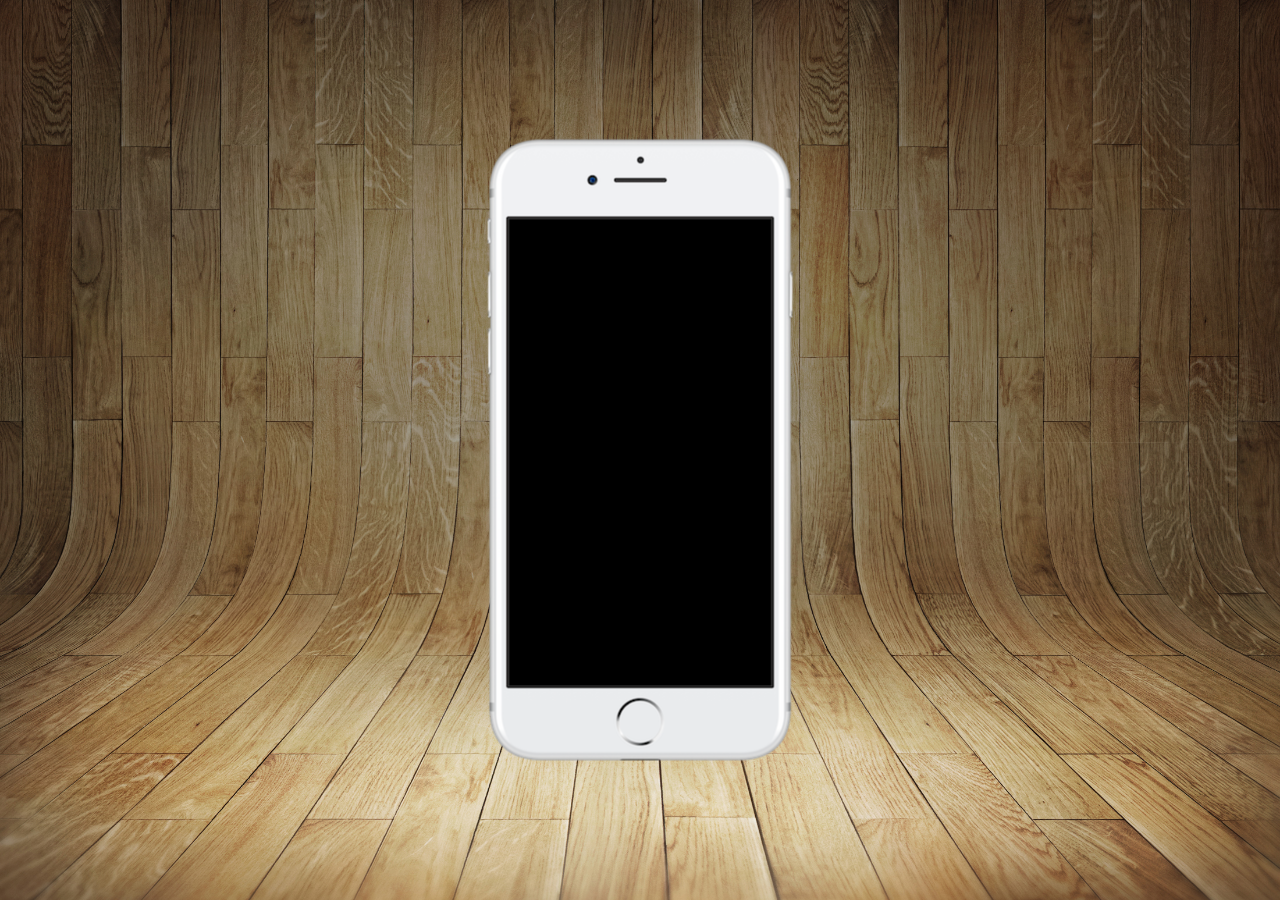
==== index.html @ e27d5678 "att" ====
<!DOCTYPE html>
<html lang="pt-br">
<head>
    <meta charset="UTF-8">
    <meta name="viewport" content="width=device-width, initial-scale=1.0">
    <title>Projeto Social</title>
    <link rel="shortcut icon" href="favicon.ico" type="image/x-icon">
    <link rel="stylesheet" href="estilos/style.css">
</head>
<body>
<main>
    <section id="telefone">

    </section>
    <section id="redes sociais">

    </section>
</main>    
</body>
</html>
---- estilos/style.css ----
@charset "UTF-8";

*{
    margin: 0%;
    padding: 0%;
    font-family: Arial, Helvetica, sans-serif;

}
html,body{
    height: 100vh;
    width: 100vw;
    background-color: black;
}
body{
    background: url(../imagens/fundo-madeira.jpg)no-repeat top center;
    background-size: cover;
    background-attachment: fixed;
}
main{
    height: 100vh;
    position: relative;
}
section#telefone{
    position: absolute;
    top: 50%;
    left: 50%;
    transform: translate(-50%, -50%);

    height: 627px;
    width: 311px;
    background-color: blue;
    background:url('../imagens/frame-iphone.png') no-repeat
}
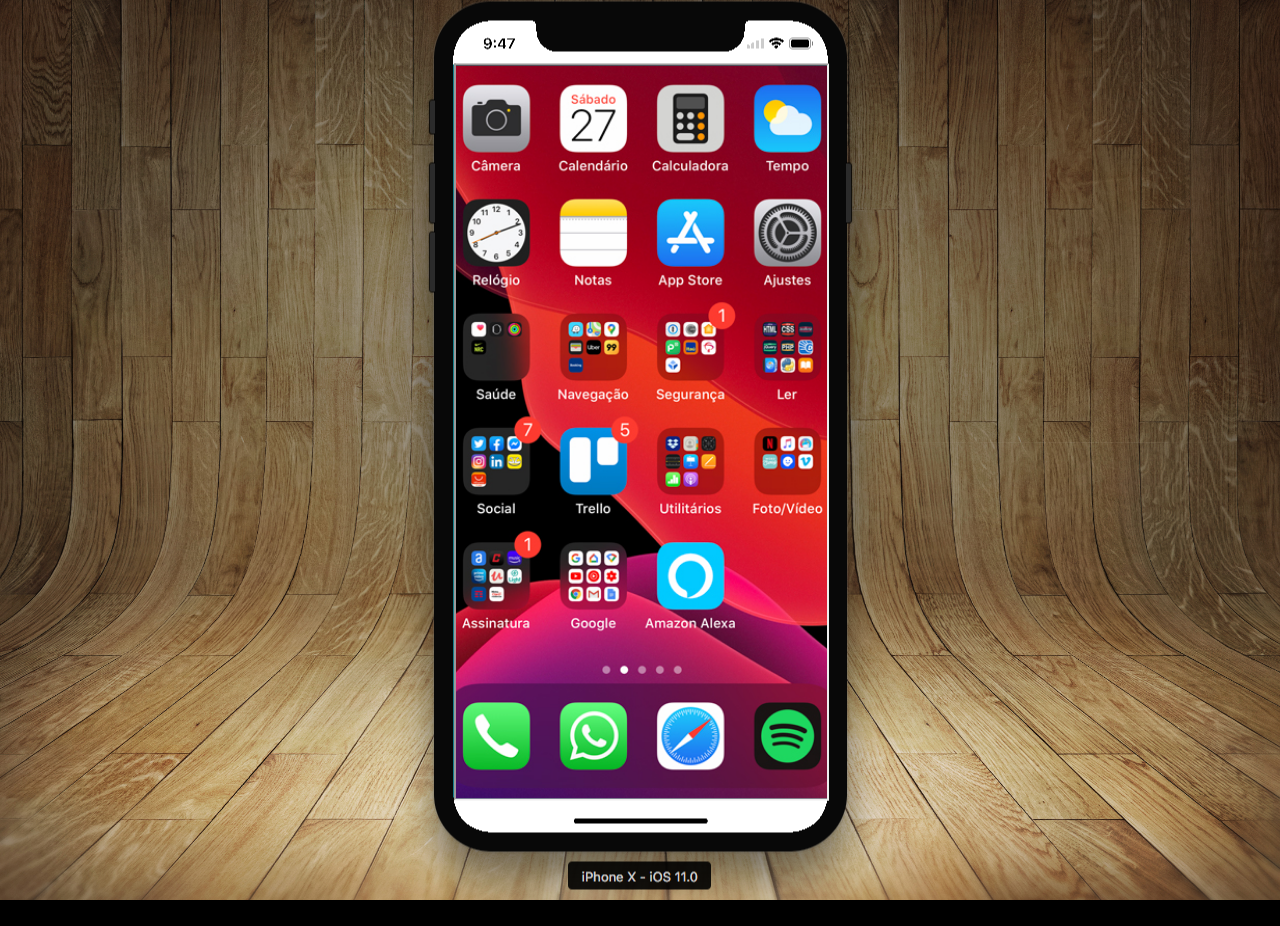
==== commit 16617dfb: "att" ====
--- a/index.html
+++ b/index.html
@@ -10,6 +10,7 @@
 <body>
 <main>
     <section id="telefone">
+        <iframe src="home.html" name="tela" id="tela"></iframe>
 
     </section>
     <section id="redes sociais">
--- a/estilos/style.css
+++ b/estilos/style.css
@@ -26,8 +26,16 @@
     left: 50%;
     transform: translate(-50%, -50%);
 
-    height: 627px;
-    width: 311px;
+    height: 951px;
+    width: 520px;
     background-color: blue;
-    background:url('../imagens/frame-iphone.png') no-repeat
+    background:url('../imagens/Daco_5347290.png');
+    
+}
+iframe#tela{
+    position: relative;
+    top: 89px;
+    left: 74px;
+    width: 371px;
+    height: 733px;
 }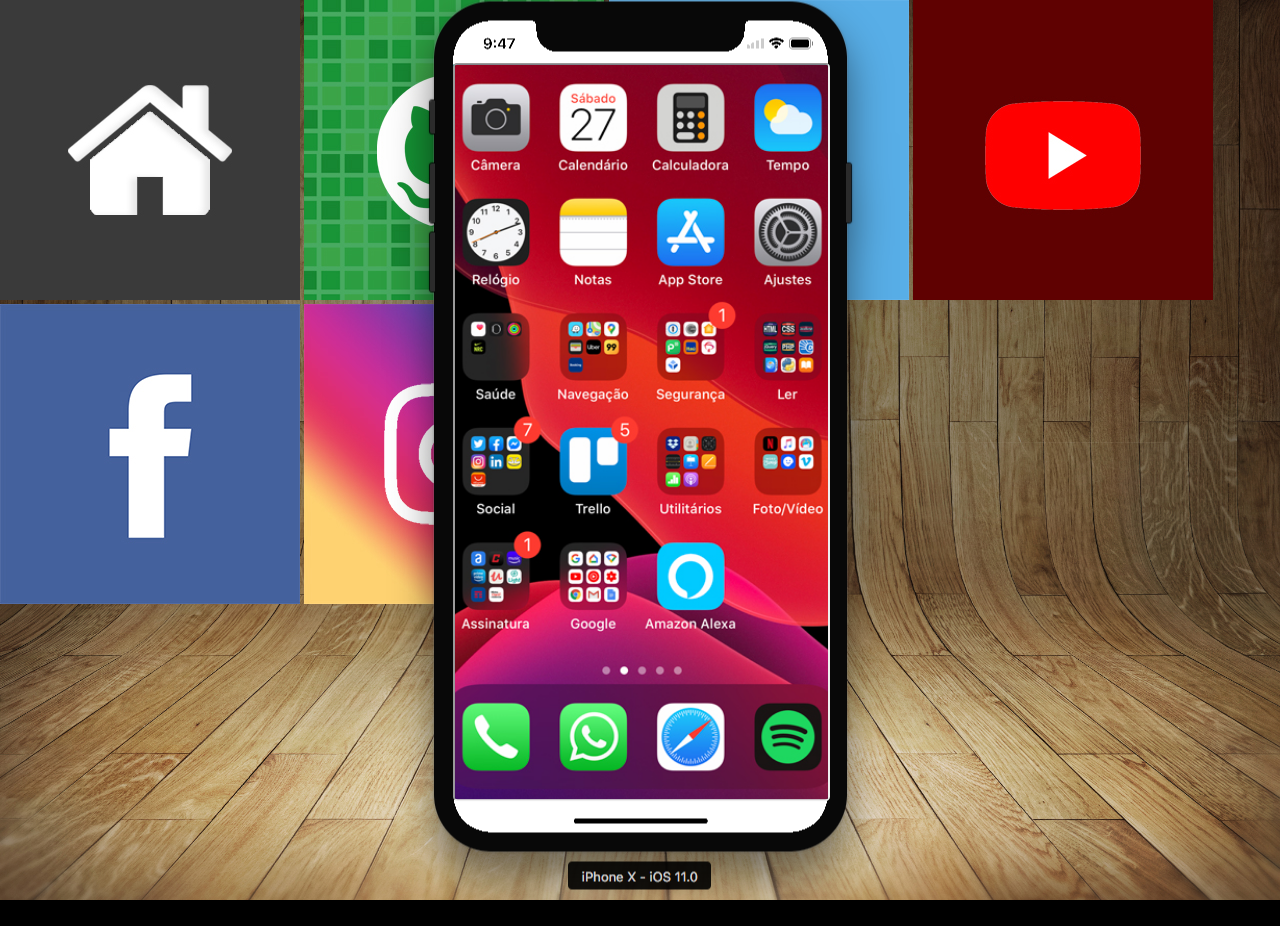
==== commit 91715724: "att" ====
--- a/index.html
+++ b/index.html
@@ -13,7 +13,15 @@
         <iframe src="home.html" name="tela" id="tela"></iframe>
 
     </section>
-    <section id="redes sociais">
+
+    </section id="redes-sociais">
+    <a href="#"target="tela"><img src="imagens/logo-home.jpg" alt="home"></a>
+    <a href="#"target="tela"><img src="imagens/logo-github.jpg" alt="github"></a>
+    <a href="#"target="tela"><img src="imagens/logo-twitter.jpg" alt="twitter"></a>
+    <a href="#"target="tela"><img src="imagens/logo-youtube.jpg" alt="youtube"></a>
+    <a href="#"target="tela"><img src="imagens/logo-facebook.jpg" alt="facebook"></a>
+    <a href="#"target="tela"><img src="imagens/logo-instagram.jpg" alt="instagram"></a>
+
 
     </section>
 </main>    
--- a/estilos/style.css
+++ b/estilos/style.css
@@ -34,8 +34,12 @@
 }
 iframe#tela{
     position: relative;
-    top: 89px;
-    left: 74px;
-    width: 371px;
-    height: 733px;
+    top: 88px;
+    left: 73.2px;
+    width: 373px;
+    height: 735px;
+    border-radius:5px;
+}
+section#redes-sociais > a > img {
+    width: 50%;
 }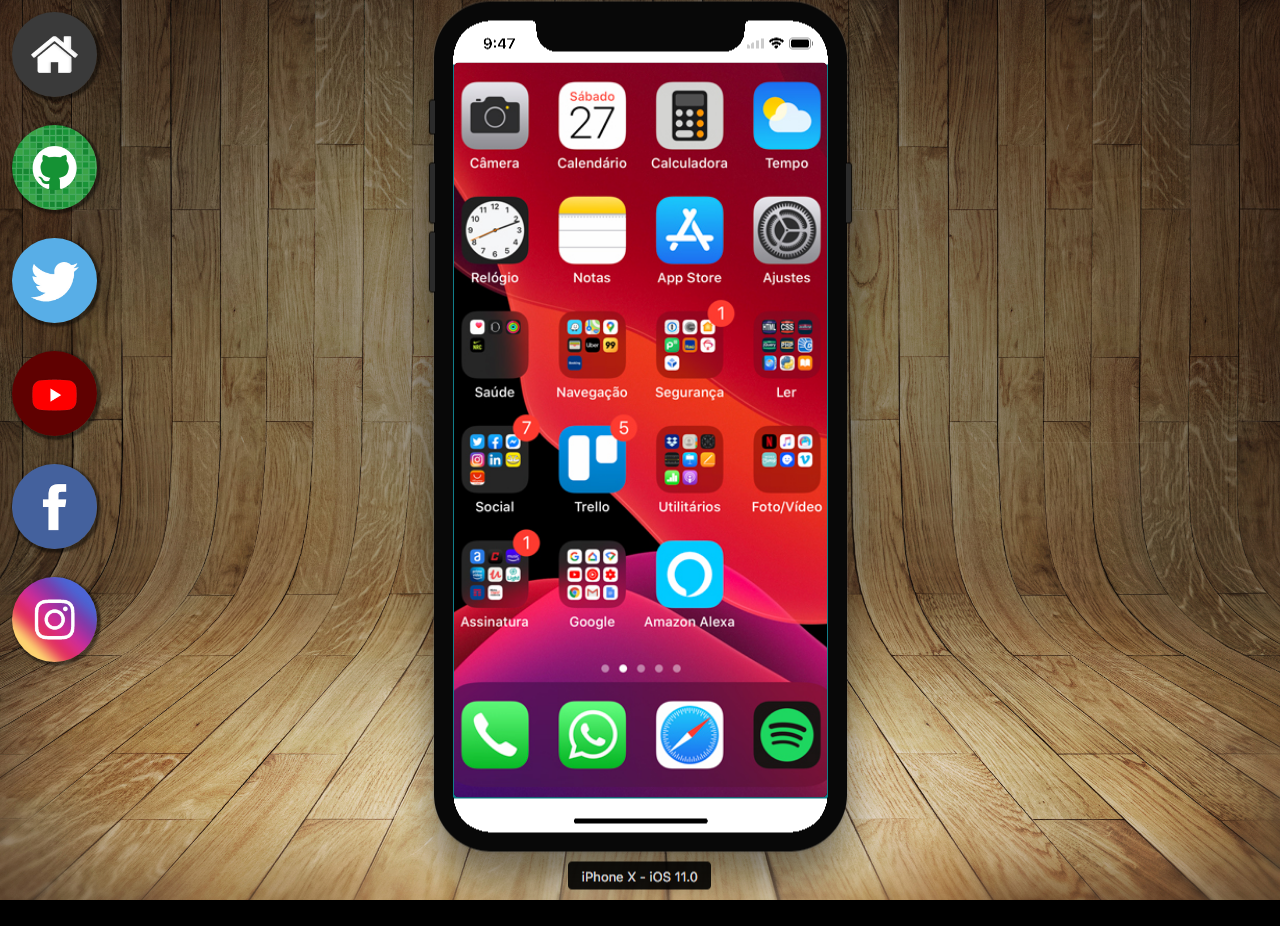
==== commit 73a6937e: "att" ====
--- a/index.html
+++ b/index.html
@@ -8,21 +8,19 @@
     <link rel="stylesheet" href="estilos/style.css">
 </head>
 <body>
-<main>
-    <section id="telefone">
-        <iframe src="home.html" name="tela" id="tela"></iframe>
-
-    </section>
-
-    </section id="redes-sociais">
-    <a href="#"target="tela"><img src="imagens/logo-home.jpg" alt="home"></a>
-    <a href="#"target="tela"><img src="imagens/logo-github.jpg" alt="github"></a>
-    <a href="#"target="tela"><img src="imagens/logo-twitter.jpg" alt="twitter"></a>
-    <a href="#"target="tela"><img src="imagens/logo-youtube.jpg" alt="youtube"></a>
-    <a href="#"target="tela"><img src="imagens/logo-facebook.jpg" alt="facebook"></a>
-    <a href="#"target="tela"><img src="imagens/logo-instagram.jpg" alt="instagram"></a>
-
-
+   <main>
+     <section id="telefone">
+        <iframe src="home.html" name="tela" id="tela"frameborder="0">
+            seu navegador nao e compativel
+        </iframe>
+     </section>
+    <section id="redes-sociais">
+    <a href="#"target="tela"><img src="imagens/logo-home.jpg" alt="Home"></a><br>
+    <a href="#"target="tela"><img src="imagens/logo-github.jpg" alt="github"></a><br>
+    <a href="#"target="tela"><img src="imagens/logo-twitter.jpg" alt="twitter"></a><br>
+    <a href="#"target="tela"><img src="imagens/logo-youtube.jpg" alt="youtube"></a><br>
+    <a href="#"target="tela"><img src="imagens/logo-facebook.jpg" alt="facebook"></a><br>
+    <a href="#"target="tela"><img src="imagens/logo-instagram.jpg" alt="instagram"></a><br>
     </section>
 </main>    
 </body>
--- a/estilos/style.css
+++ b/estilos/style.css
@@ -35,11 +35,21 @@
 iframe#tela{
     position: relative;
     top: 88px;
-    left: 73.2px;
+    left: 74.2px;
     width: 373px;
     height: 735px;
     border-radius:5px;
 }
-section#redes-sociais > a > img {
-    width: 50%;
+section#redes-sociais img {
+    width: 85px;
+    margin: 12px;
+    border-radius: 50px;
+    box-shadow: 2px 2px 2px 2px rgba(0, 0, 0, 0.466);
+
+}
+section#redes-sociais img:hover{
+    border: 2px solid rgba(128, 128, 128, 0.63);
+    transform: translate(-3px,-3px);
+    box-shadow: 5px 5px 10px rgba(0, 0, 0, 0.705);
+    transition: transform .5s, border 2s;
 }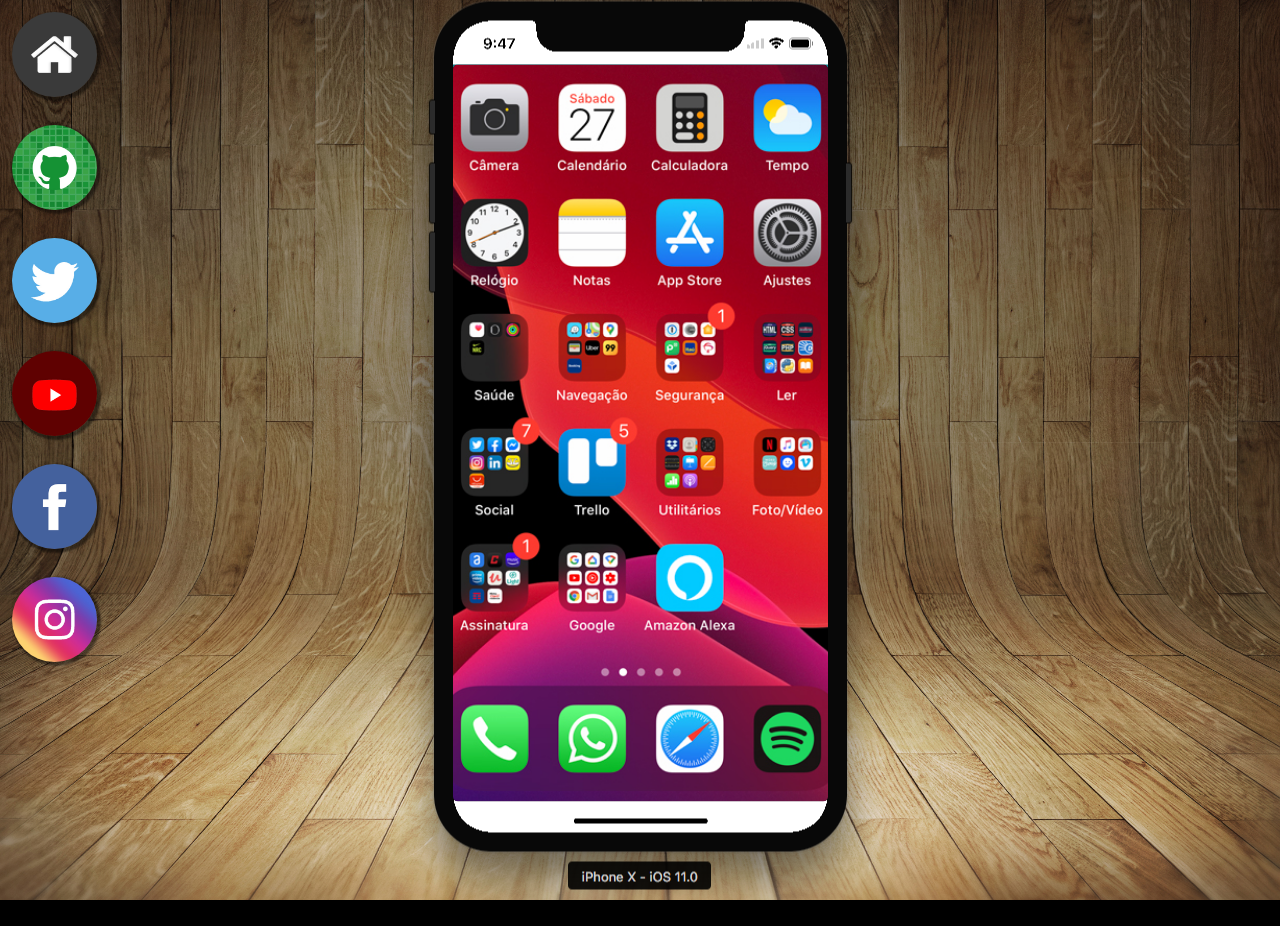
==== commit ec8ecdf5: "att" ====
--- a/index.html
+++ b/index.html
@@ -15,12 +15,12 @@
         </iframe>
      </section>
     <section id="redes-sociais">
-    <a href="#"target="tela"><img src="imagens/logo-home.jpg" alt="Home"></a><br>
-    <a href="#"target="tela"><img src="imagens/logo-github.jpg" alt="github"></a><br>
-    <a href="#"target="tela"><img src="imagens/logo-twitter.jpg" alt="twitter"></a><br>
-    <a href="#"target="tela"><img src="imagens/logo-youtube.jpg" alt="youtube"></a><br>
-    <a href="#"target="tela"><img src="imagens/logo-facebook.jpg" alt="facebook"></a><br>
-    <a href="#"target="tela"><img src="imagens/logo-instagram.jpg" alt="instagram"></a><br>
+    <a href="home.html"target="tela"><img src="imagens/logo-home.jpg" alt="Home"></a><br>
+    <a href="github.html"target="tela"><img src="imagens/logo-github.jpg" alt="github"></a><br>
+    <a href="twitter.html"target="tela"><img src="imagens/logo-twitter.jpg" alt="twitter"></a><br>
+    <a href="youtube.html"target="tela"><img src="imagens/logo-youtube.jpg" alt="youtube"></a><br>
+    <a href="facebook.html"target="tela"><img src="imagens/logo-facebook.jpg" alt="facebook"></a><br>
+    <a href="instagram.html"target="tela"><img src="imagens/logo-instagram.jpg" alt="instagram"></a><br>
     </section>
 </main>    
 </body>
--- a/estilos/style.css
+++ b/estilos/style.css
@@ -34,10 +34,10 @@
 }
 iframe#tela{
     position: relative;
-    top: 88px;
-    left: 74.2px;
-    width: 373px;
-    height: 735px;
+    top: 90px;
+    left: 73px;
+    width: 375px;
+    height: 737px;
     border-radius:5px;
 }
 section#redes-sociais img {
